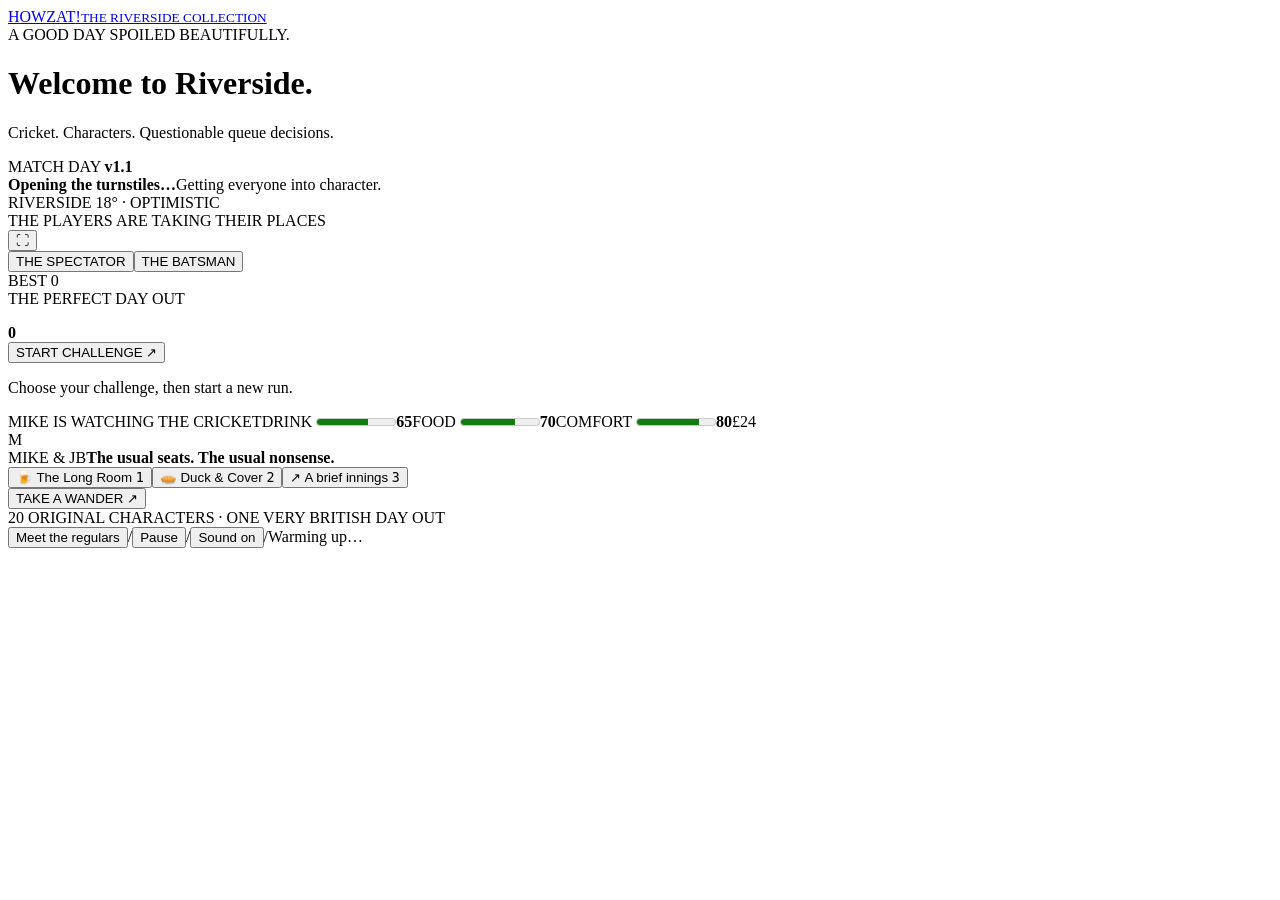
==== docs/howzat-v1/index.html @ 072b2ce3 "Publish HOWZAT v1 external test from a287c9a" ====
<!doctype html>
<html lang="en">
<head>
  <meta charset="UTF-8" />
  <meta name="viewport" content="width=device-width, initial-scale=1, viewport-fit=cover" />
  <meta name="theme-color" content="#152b27" />
  <title>HOWZAT! — A good day spoiled beautifully.</title>
  <script type="module" crossorigin src="/howzat-v1/assets/sprite-DUSvg-Z0.js"></script>
  <link rel="modulepreload" crossorigin href="/howzat-v1/assets/previewBuild-Dtl6fSpI.js">
  <link rel="modulepreload" crossorigin href="/howzat-v1/assets/phaser-B61OQUcB.js">
  <link rel="modulepreload" crossorigin href="/howzat-v1/assets/rng-VQFrfh1t.js">
  <link rel="modulepreload" crossorigin href="/howzat-v1/assets/mikeTuning04-BkZv1tYS.js">
  <link rel="modulepreload" crossorigin href="/howzat-v1/assets/commentary03-AoPJq0z1.js">
  <link rel="stylesheet" crossorigin href="/howzat-v1/assets/sprite-TV0q57AK.css">
</head>
<body>
  <main class="cabinet">
    <header class="masthead">
      <a class="wordmark" href="./index.html" aria-label="Howzat home">HOWZAT<span>!</span><small>THE RIVERSIDE COLLECTION</small></a>
      <div class="match-heading"><span class="eyebrow">A GOOD DAY SPOILED BEAUTIFULLY.</span><h1>Welcome to Riverside.</h1><p>Cricket. Characters. Questionable queue decisions.</p></div>
      <div class="edition"><span class="live-dot"></span> MATCH DAY <b>v1.1</b></div>
    </header>
    <section class="ground-frame" aria-label="Animated Riverside cricket ground">
      <div id="stage" role="img" aria-label="Isometric Riverside ground with animated cricket in the foreground, a spectator stand and a concourse"></div>
      <div id="loading"><span class="loading-ball"></span><strong>Opening the turnstiles…</strong><span>Getting everyone into character.</span></div>
      <div class="ground-tag"><span class="live-dot"></span> RIVERSIDE <span class="weather">18° · OPTIMISTIC</span></div>
      <div class="match-ribbon" aria-live="polite"><span id="delivery-label">THE PLAYERS ARE TAKING THEIR PLACES</span></div>
      <div id="toast" class="toast" aria-live="polite"></div>
      <button id="fullscreen" class="fullscreen" aria-label="Toggle fullscreen" title="Fullscreen">⛶</button>
      <div id="run-result" class="run-result" hidden><div class="result-card"><span id="result-kicker" class="eyebrow"></span><h2 id="result-title"></h2><strong id="result-score"></strong><span class="result-points">ARCADE POINTS</span><p id="result-detail"></p><p id="result-quip"></p><div><button id="play-again" class="primary">ANOTHER INNINGS ↗</button><button id="other-mode">TRY THE OTHER MODE</button></div></div></div>
    </section>
    <section class="arcade-console" aria-label="Arcade challenge">
      <div class="console-heading"><div class="mode-switch" aria-label="Game mode"><button data-mode="spectator" aria-pressed="true">THE SPECTATOR</button><button data-mode="batting" aria-pressed="false">THE BATSMAN</button></div><span id="best-score">BEST 0</span></div>
      <div class="challenge-row"><div class="challenge-copy"><span id="challenge-name" class="eyebrow">THE PERFECT DAY OUT</span><p id="challenge-help"></p></div><div class="challenge-score"><strong id="arcade-score">0</strong><span id="arcade-progress"></span></div><div class="challenge-stats"><span id="arcade-balls"></span><b id="arcade-combo"></b></div><button id="arcade-action" class="primary">START CHALLENGE ↗</button></div>
      <p id="challenge-feedback" class="challenge-feedback" role="status">Choose your challenge, then start a new run.</p>
      <div id="spectator-tools" class="spectator-tools"><span id="moment">MIKE IS WATCHING THE CRICKET</span><label>DRINK <meter id="need-drink" min="0" max="100" low="25" high="50" optimum="90" value="65"></meter><b id="value-drink">65</b></label><label>FOOD <meter id="need-food" min="0" max="100" low="25" high="50" optimum="90" value="70"></meter><b id="value-food">70</b></label><label>COMFORT <meter id="need-comfort" min="0" max="100" low="25" high="50" optimum="90" value="80"></meter><b id="value-comfort">80</b></label><span id="cash">£24</span></div>
      <div id="batting-tools" class="batting-tools" hidden><div class="shot-buttons"><button data-shot="defend">DEFEND <kbd>1</kbd></button><button data-shot="drive">DRIVE <kbd>2</kbd></button><button data-shot="loft">LOFT <kbd>3</kbd></button></div><div class="direction-buttons"><button data-direction="leg">← LEG</button><button data-direction="off">OFF →</button><span id="gap-label">GAP: OFF →</span></div><div class="timing-control"><span id="timing-feedback">WATCH THE MARKER</span><div class="timing-track" aria-label="Shot timing: tap as the moving marker reaches the gold zone"><div class="timing-good"></div><div class="timing-perfect"></div><i id="timing-needle"></i></div></div></div>
    </section>
    <section class="control-desk" aria-label="Ground controls">
      <div class="mike-panel"><span class="portrait-mark">M</span><div><span class="eyebrow">MIKE &amp; JB</span><strong id="mike-status">The usual seats. The usual nonsense.</strong></div></div>
      <div class="venue-buttons"><button data-venue="bar"><span>🍺</span> The Long Room <kbd>1</kbd></button><button data-venue="food"><span>🥧</span> Duck &amp; Cover <kbd>2</kbd></button><button data-venue="toilets"><span>↗</span> A brief innings <kbd>3</kbd></button></div>
      <button id="tour" class="primary">TAKE A WANDER <span>↗</span></button>
    </section>
    <footer><span>20 ORIGINAL CHARACTERS · ONE VERY BRITISH DAY OUT</span><div><button id="cast-toggle">Meet the regulars</button><span class="footer-divider">/</span><button id="pause">Pause</button><span class="footer-divider">/</span><button id="sound" aria-pressed="true">Sound on</button><span class="footer-divider">/</span><output id="performance">Warming up…</output></div></footer>
    <section id="cast" class="cast-gallery" hidden aria-label="The Riverside regulars"><div class="cast-heading"><h2>A ground full of characters.</h2><p>Every regular has somewhere to be. Usually the bar.</p></div><div id="cast-grid"></div></section>
  </main>
</body>
</html>
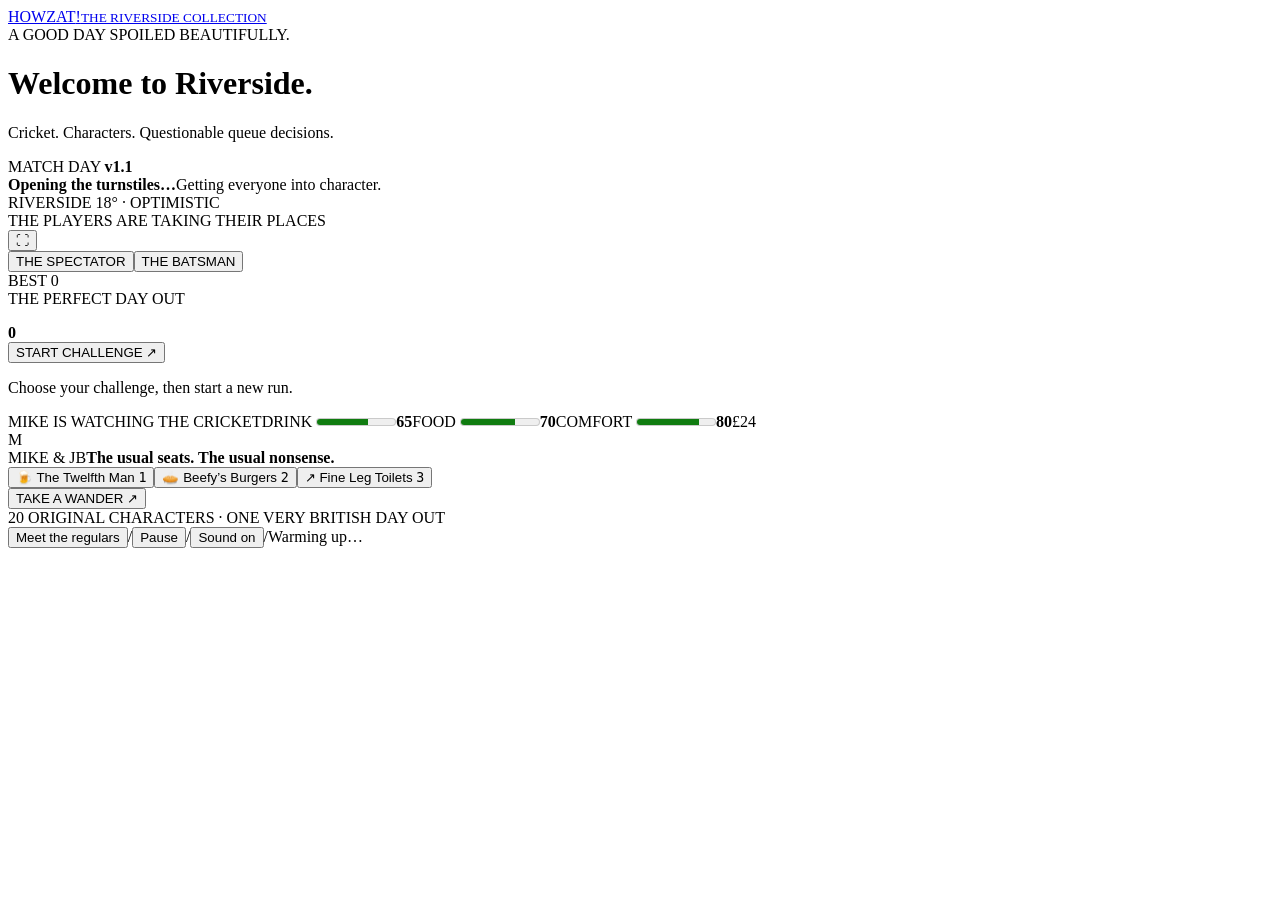
==== commit 6236a76e: "deploy: clearer Riverside and face-free lead names (#118, 76349f9)" ====
--- a/docs/howzat-v1/index.html
+++ b/docs/howzat-v1/index.html
@@ -5,13 +5,9 @@
   <meta name="viewport" content="width=device-width, initial-scale=1, viewport-fit=cover" />
   <meta name="theme-color" content="#152b27" />
   <title>HOWZAT! — A good day spoiled beautifully.</title>
-  <script type="module" crossorigin src="/howzat-v1/assets/sprite-DUSvg-Z0.js"></script>
-  <link rel="modulepreload" crossorigin href="/howzat-v1/assets/previewBuild-Dtl6fSpI.js">
-  <link rel="modulepreload" crossorigin href="/howzat-v1/assets/phaser-B61OQUcB.js">
-  <link rel="modulepreload" crossorigin href="/howzat-v1/assets/rng-VQFrfh1t.js">
-  <link rel="modulepreload" crossorigin href="/howzat-v1/assets/mikeTuning04-BkZv1tYS.js">
-  <link rel="modulepreload" crossorigin href="/howzat-v1/assets/commentary03-AoPJq0z1.js">
-  <link rel="stylesheet" crossorigin href="/howzat-v1/assets/sprite-TV0q57AK.css">
+  <script type="module" crossorigin src="/howzat-v1/assets/index-CotE_-aQ.js"></script>
+  <link rel="modulepreload" crossorigin href="/howzat-v1/assets/motion-DCfkHhD9.js">
+  <link rel="stylesheet" crossorigin href="/howzat-v1/assets/index-BYt6DqQd.css">
 </head>
 <body>
   <main class="cabinet">
@@ -38,7 +34,7 @@
     </section>
     <section class="control-desk" aria-label="Ground controls">
       <div class="mike-panel"><span class="portrait-mark">M</span><div><span class="eyebrow">MIKE &amp; JB</span><strong id="mike-status">The usual seats. The usual nonsense.</strong></div></div>
-      <div class="venue-buttons"><button data-venue="bar"><span>🍺</span> The Long Room <kbd>1</kbd></button><button data-venue="food"><span>🥧</span> Duck &amp; Cover <kbd>2</kbd></button><button data-venue="toilets"><span>↗</span> A brief innings <kbd>3</kbd></button></div>
+      <div class="venue-buttons"><button data-venue="bar"><span>🍺</span> The Twelfth Man <kbd>1</kbd></button><button data-venue="food"><span>🥧</span> Beefy’s Burgers <kbd>2</kbd></button><button data-venue="toilets"><span>↗</span> Fine Leg Toilets <kbd>3</kbd></button></div>
       <button id="tour" class="primary">TAKE A WANDER <span>↗</span></button>
     </section>
     <footer><span>20 ORIGINAL CHARACTERS · ONE VERY BRITISH DAY OUT</span><div><button id="cast-toggle">Meet the regulars</button><span class="footer-divider">/</span><button id="pause">Pause</button><span class="footer-divider">/</span><button id="sound" aria-pressed="true">Sound on</button><span class="footer-divider">/</span><output id="performance">Warming up…</output></div></footer>
